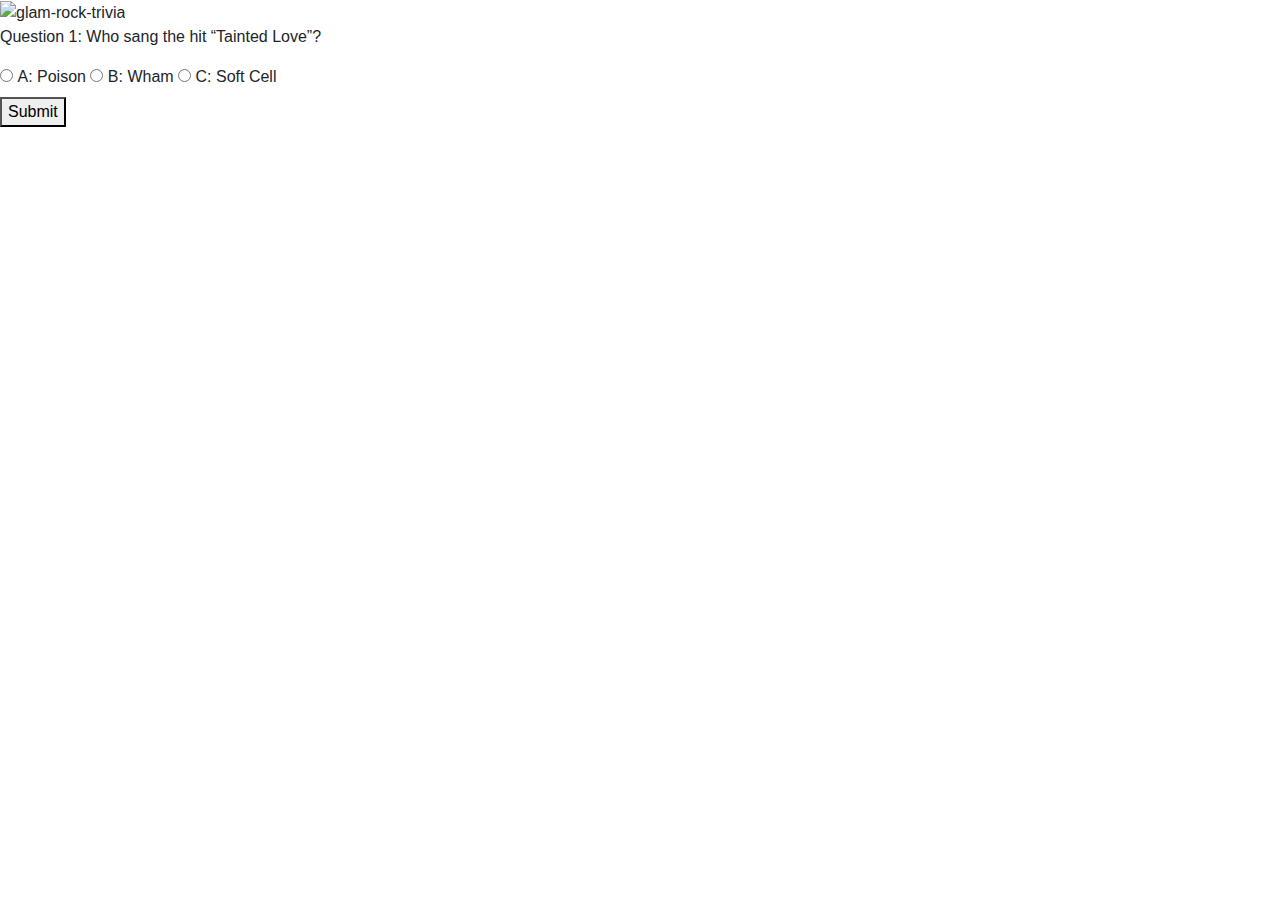
==== index.html @ 953288a8 "add javasript, can't get correct & incorrect" ====
<!doctype html>
<html lang="en">
  <head>
    <title>Title</title>
    <!-- Required meta tags -->
    <meta charset="utf-8">
    <meta name="viewport" content="width=device-width, initial-scale=1, shrink-to-fit=no">

    <!-- Bootstrap CSS -->
    <link rel="stylesheet" href="https://stackpath.bootstrapcdn.com/bootstrap/4.3.1/css/bootstrap.min.css" integrity="sha384-ggOyR0iXCbMQv3Xipma34MD+dH/1fQ784/j6cY/iJTQUOhcWr7x9JvoRxT2MZw1T" crossorigin="anonymous">
  
     
    <!-- jQuery first, then Bootstrap JS -->
    <script type="text/javascript" src="https://cdnjs.cloudflare.com/ajax/libs/jquery/3.2.1/jquery.min.js"></script>
    <script type="text/javascript" src="assets/javascript/app.js"></script>

</head>
  <body>
      <div id="header-image">
          <img src="" alt="glam-rock-trivia">
      </div>

      <!-- Set up div to show game content/questions -->
      <div id="game-content"></div>
        <form>
            <p>Question 1: Who sang the hit “Tainted Love”?</p>
            <div class="answerOptions">
                <input type="radio" id="answer1" name="answer" value="a">
                <label for="answer1">A: Poison</label>
                <input type="radio" id="answer2" name="answer" value="b">
                <label for="answer1">B: Wham</label>
                <input type="radio" id="answer1" name="answer" value="c">
                <label for="answer1">C: Soft Cell</label>
            </div>
            
        </form>
      <!-- button to submit answers -->
      <button id="submit">Submit</button>

      <!-- Set up div to display results -->
      <div is="results"></div>

    <!-- Optional JavaScript -->


   
  </body>
</html>
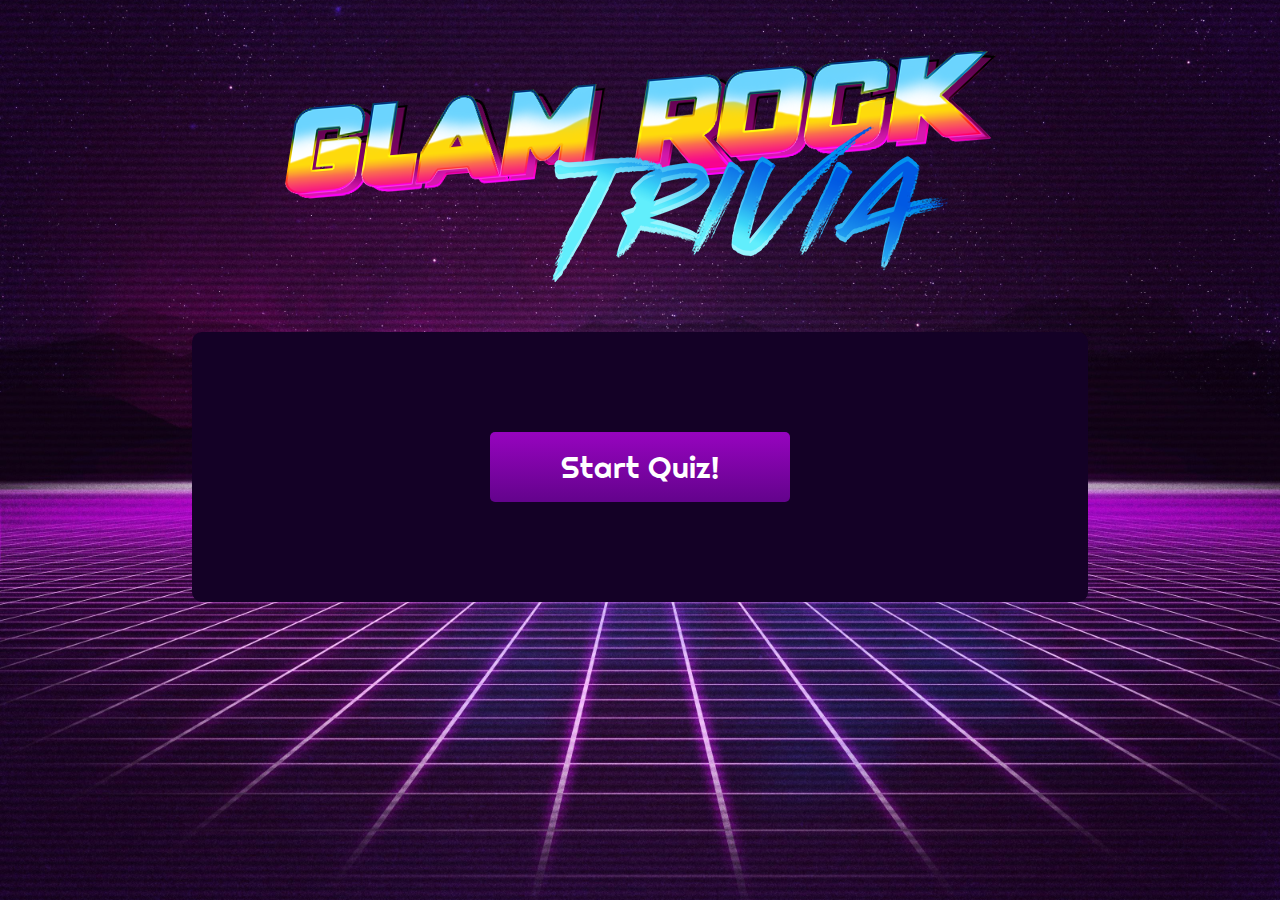
==== commit 9097c0d9: "changed file name to index.html" ====
--- a/index.html
+++ b/index.html
@@ -1,48 +1,46 @@
-<!doctype html>
+<!DOCTYPE html>
 <html lang="en">
-  <head>
-    <title>Title</title>
-    <!-- Required meta tags -->
-    <meta charset="utf-8">
-    <meta name="viewport" content="width=device-width, initial-scale=1, shrink-to-fit=no">
+<head>
+    <meta charset="UTF-8">
+    <meta name="viewport" content="width=device-width, initial-scale=1.0">
+    <meta http-equiv="X-UA-Compatible" content="ie=edge">
+    <title>80s Glam Rock Trivia!</title>
 
-    <!-- Bootstrap CSS -->
+    <!-- link to css and bootstrap -->
     <link rel="stylesheet" href="https://stackpath.bootstrapcdn.com/bootstrap/4.3.1/css/bootstrap.min.css" integrity="sha384-ggOyR0iXCbMQv3Xipma34MD+dH/1fQ784/j6cY/iJTQUOhcWr7x9JvoRxT2MZw1T" crossorigin="anonymous">
-  
-     
-    <!-- jQuery first, then Bootstrap JS -->
+    <link type="text/css" rel="stylesheet" href="assets/css/styles.css">
+    
+
+
+    <!-- link to jquery and javascript -->
     <script type="text/javascript" src="https://cdnjs.cloudflare.com/ajax/libs/jquery/3.2.1/jquery.min.js"></script>
     <script type="text/javascript" src="assets/javascript/app.js"></script>
+    <link href="https://fonts.googleapis.com/css?family=Kanit|Righteous" rel="stylesheet">
+
 
 </head>
-  <body>
-      <div id="header-image">
-          <img src="" alt="glam-rock-trivia">
-      </div>
+<body>
+    
+    <div class="header-image">
+        <img src="assets/images/Trivia_Game_headline.png" alt="">
+    </div>
+    
+    <div id="quizStart">
+        <button id="startGame" class="start-button">Start Quiz!</button>
+    </div>
+    
+   <div id="timerContainer"> 
+       <div id="timeLeft"></div>
+    </div>
+    <div id="quizContainer">
+        <div id="quizContent"></div>
+        <div id="submit"></div>
+    </div>
+    
+    <div id="resultsContainer">
+        <h3>How'd You Do?</h3>
+        <div id="quizResults"></div>
+    </div>
 
-      <!-- Set up div to show game content/questions -->
-      <div id="game-content"></div>
-        <form>
-            <p>Question 1: Who sang the hit “Tainted Love”?</p>
-            <div class="answerOptions">
-                <input type="radio" id="answer1" name="answer" value="a">
-                <label for="answer1">A: Poison</label>
-                <input type="radio" id="answer2" name="answer" value="b">
-                <label for="answer1">B: Wham</label>
-                <input type="radio" id="answer1" name="answer" value="c">
-                <label for="answer1">C: Soft Cell</label>
-            </div>
-            
-        </form>
-      <!-- button to submit answers -->
-      <button id="submit">Submit</button>
-
-      <!-- Set up div to display results -->
-      <div is="results"></div>
-
-    <!-- Optional JavaScript -->
-
-
-   
-  </body>
+</body>
 </html>--- a/assets/css/styles.css
+++ b/assets/css/styles.css
@@ -0,0 +1,90 @@
+.questionPadding {
+    padding-bottom: 30px;
+}
+
+body { 
+    background: url(../images/radpack_3.jpg) no-repeat center center fixed; 
+    -webkit-background-size: cover;
+    -moz-background-size: cover;
+    -o-background-size: cover;
+    background-size: cover;
+  }
+
+.header-image {
+    margin: 0 auto;
+    max-width: 100%;
+    text-align: center;
+    padding: 50px;
+}
+
+#quizStart {
+    margin: 0 auto;
+    padding: 100px;
+    background-color: #140126;
+    border-radius: 10px;
+    width: 70%;
+    display: flex;
+    justify-content: space-around;
+    align-content: space-around;
+}
+
+#startGame, #submitAnswers {
+    height: 70px;
+    width: 300px;
+    margin: 0 auto;
+    text-align: center;
+    background-image: linear-gradient(#9704BF,#63038C);
+    border-radius: 5px;
+    border: none;
+    font-family: 'Righteous', cursive;
+    color: white;
+    font-size: 30px;
+    
+}
+
+#timerContainer {
+    margin: 0px 0px 40px 0px;
+}
+
+#timeLeft {
+    margin: 0 auto;
+    background-color: #fff;
+    color: darkgray;
+    font-size: 40px;
+    font-family: 'Righteous', cursive;
+    padding: 20px;
+    width: 15%;
+    text-align: center;
+    display: flex;
+    align-content: space-around;
+    justify-content: space-around;
+
+}
+
+#submit {
+    text-align: center;
+}
+
+#quizContainer, #resultsContainer {
+    margin: 0 auto;
+    background-color: #140126;
+    padding: 100px 150px;
+    color: white;
+    font-family: 'Kanit', sans-serif;
+    font-size: 20px;
+    width: 70%;
+}
+
+h3 {
+    text-align: center;
+    font-family: 'Righteous', cursive;
+    padding-bottom: 50px;
+    font-size: 30px;
+}
+
+#quizResults {
+    display: flex;
+    justify-content: space-around;
+    align-content: space-around;
+}
+
